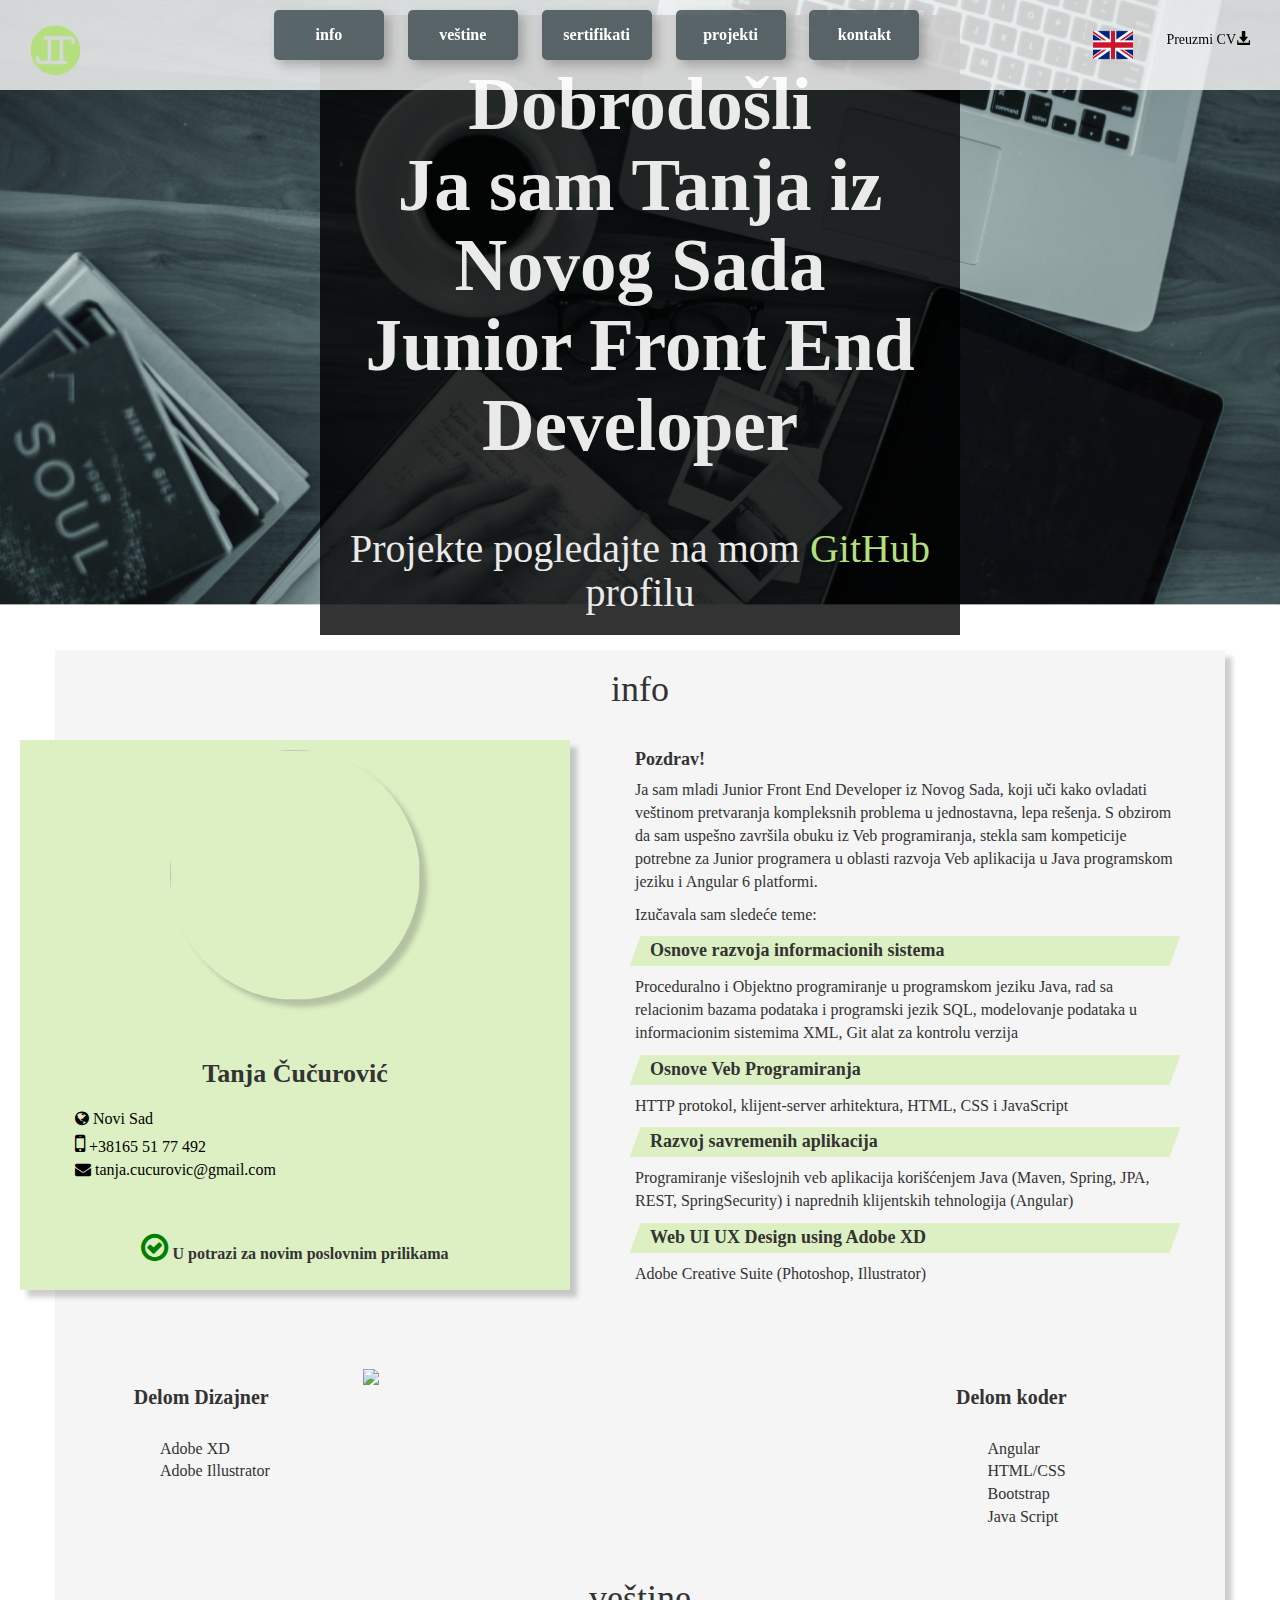
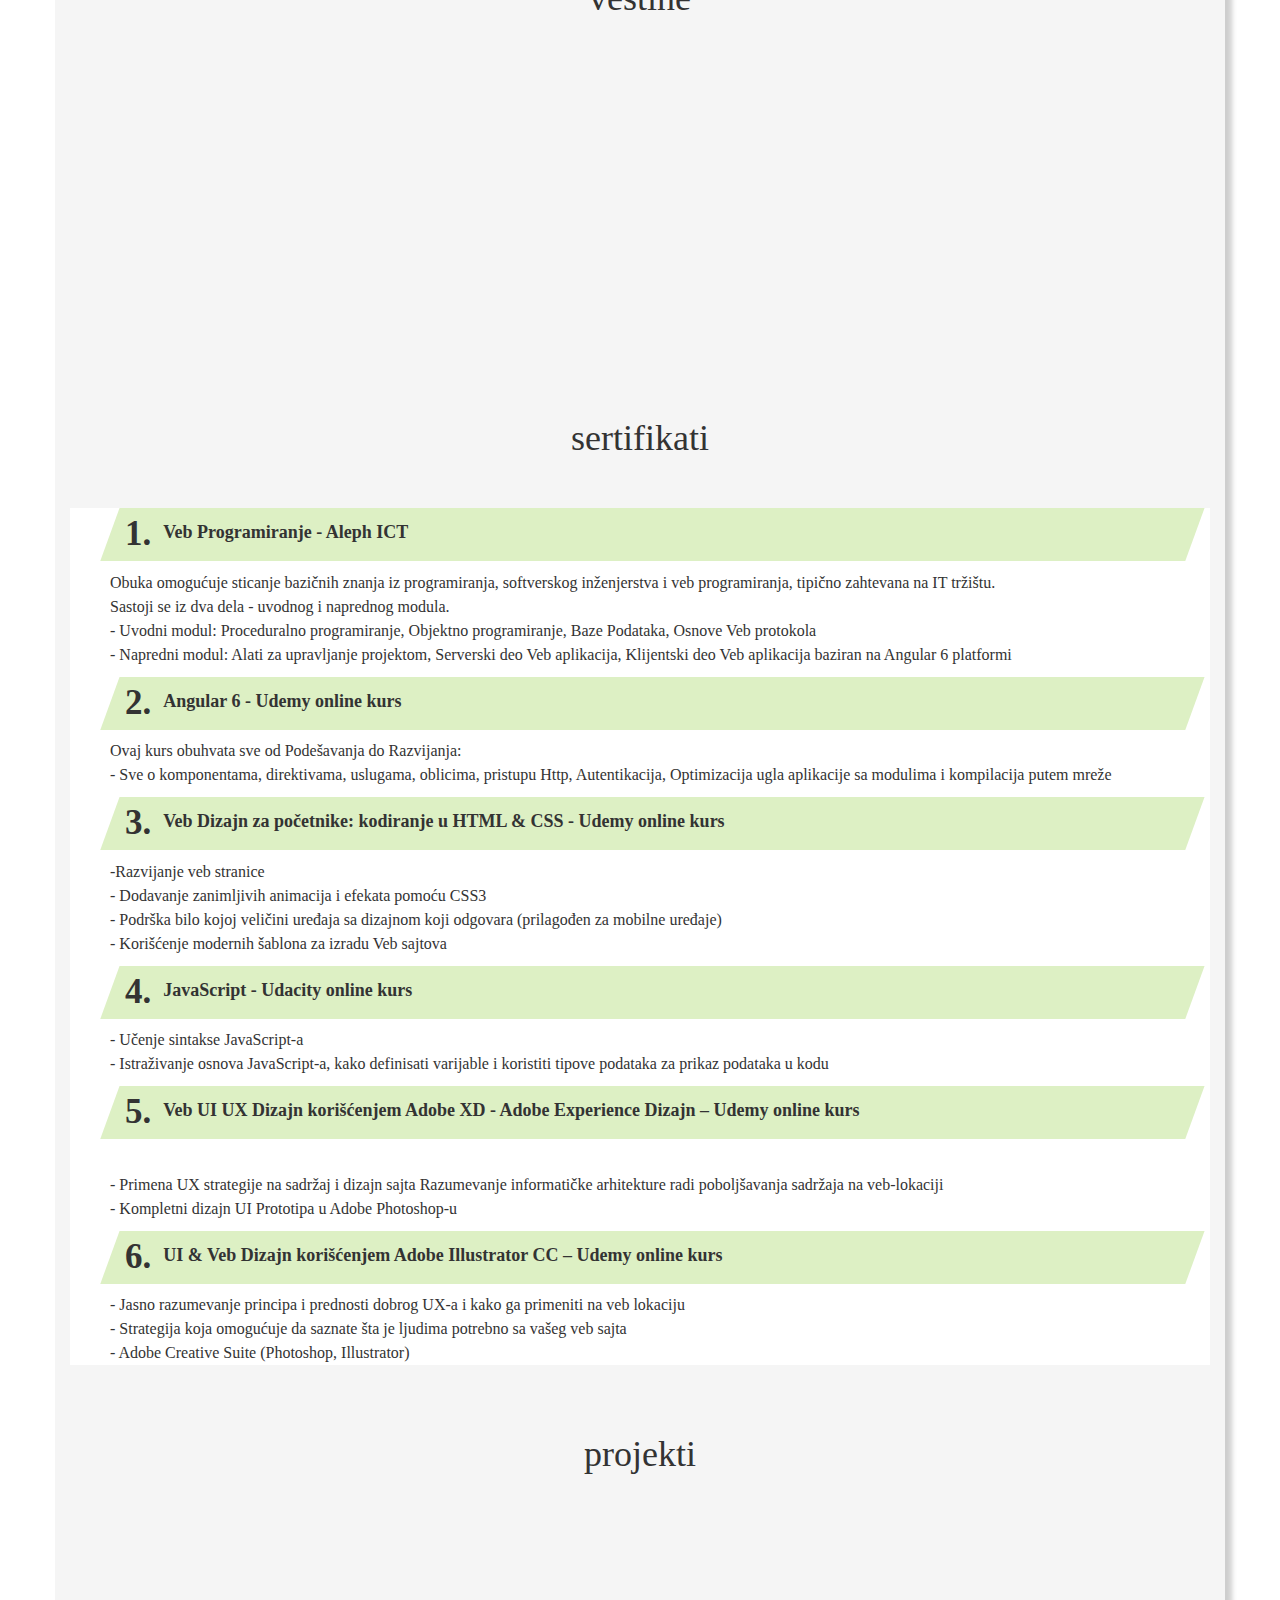
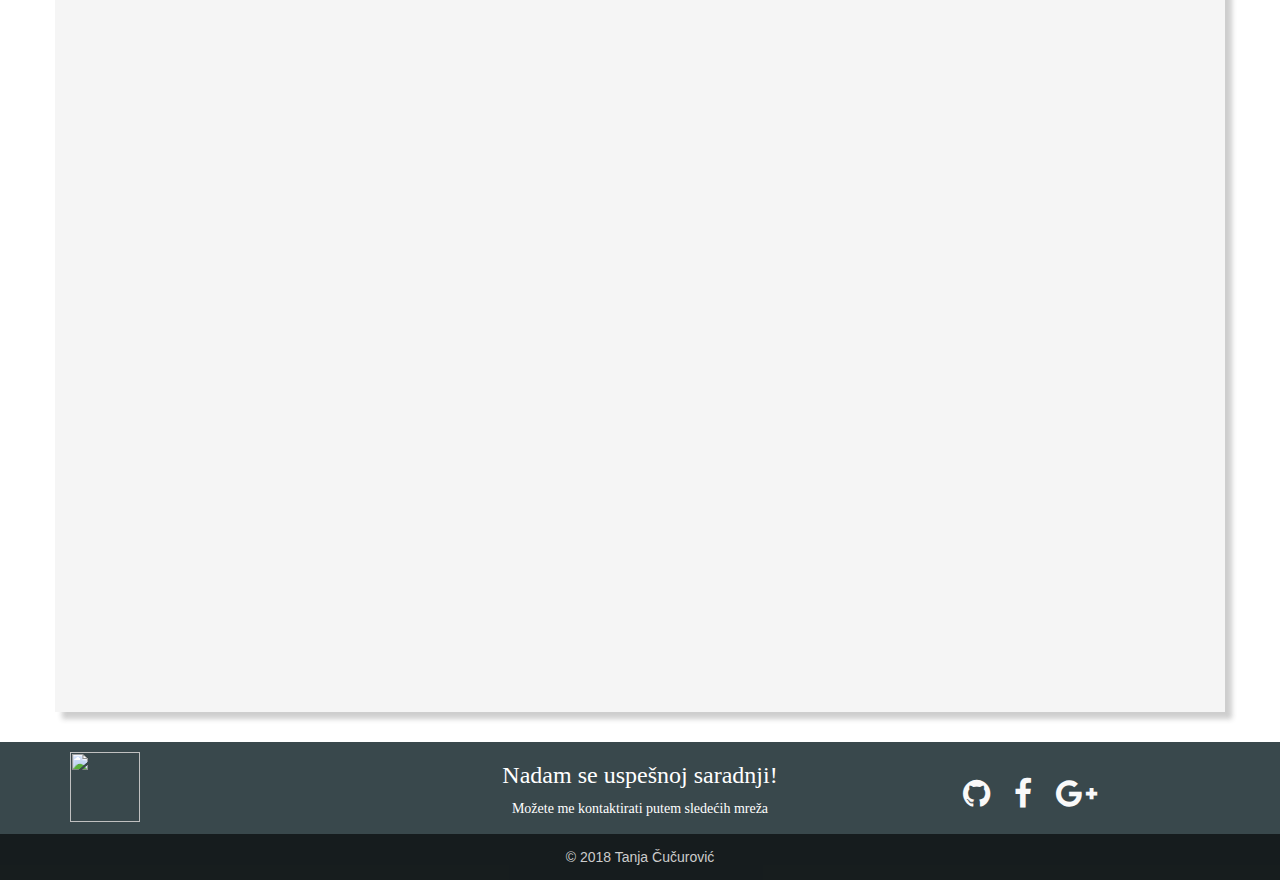
==== indexSr.html @ 9f44e754 "portfolio v2" ====
<!DOCTYPE html>
<html lang="en">
<meta charset="UTF-8">
<meta name="viewport" content="initial-scale=1.0">
<meta http-equiv="X-UA-Compatible" content="ie=edge">
<meta property="og:image" content="https://tanjacucurovic.github.io/images/shareimg.png">
<meta property="og:image:type" content="image/png">
<meta property="og:url" content="https://tanjacucurovic.github.io/" />
<meta property="og:image:width" content="500">
<meta property="og:image:height" content="254">
<meta property="og:title" content="Tanja Čučurović" />
<meta property="og:type" content="website" />
<meta property="og:description" content="I'm Tanja from Novi Sad, Junior Web Developer looking for new job opportunities." />

<link rel="stylesheet" href="http://cdnjs.cloudflare.com/ajax/libs/font-awesome/4.6.3/css/font-awesome.min.css">
<link rel="stylesheet" href="/assets/css/Footer-with-button-logo.css">
<link rel="stylesheet" href="https://maxcdn.bootstrapcdn.com/bootstrap/3.3.7/css/bootstrap.min.css" integrity="sha384-BVYiiSIFeK1dGmJRAkycuHAHRg32OmUcww7on3RYdg4Va+PmSTsz/K68vbdEjh4u"
  crossorigin="anonymous">
<link rel="stylesheet" href="style.css">
<link rel="shortcut icon" type="image/png" href="images/favicon.png" />
<!-- Smooth scroll -->
<script src="https://ajax.googleapis.com/ajax/libs/jquery/3.3.1/jquery.min.js"></script>
<script>
  $(document).ready(function(){
  // Add smooth scrolling to all links
  $("a").on('click', function(event) {

    // Make sure this.hash has a value before overriding default behavior
    if (this.hash !== "") {
      // Prevent default anchor click behavior
      event.preventDefault();

      // Store hash
      var hash = this.hash;

      // Using jQuery's animate() method to add smooth page scroll
      // The optional number (800) specifies the number of milliseconds it takes to scroll to the specified area
      $('html, body').animate({
        scrollTop: $(hash).offset().top
      }, 800, function(){
   
        // Add hash (#) to URL when done scrolling (default click behavior)
        window.location.hash = hash;
      });
    } // End if
  });
});
</script>

<link href="https://canvasjs.com/assets/css/jquery-ui.1.11.2.min.css" rel="stylesheet" />
<script>
  window.onload = function () {

// Construct options first and then pass it as a parameter
var chart = new CanvasJS.Chart("chartContainer",
{ 
  animationEnabled: true,
  backgroundColor: "whitesmoke",
  axisY:{
   gridColor: "whitesmoke",
 },
	title: {
	},
	data: [{
    color: "#c3d8a7",
		type: "stackedColumn", //change it to line, area, bar, pie, etc
		
		showInLegend: false,
		dataPoints: [
			{label:"HTML", y: 70, color: "#d45314" },
      {label:"CSS", y:70, color: "#eb9710"},
			{label:"JavaScript",y: 45, color: "#e8d44d" },
      {label:"Angular", y: 60, color: "#d6002f" },
      {label:"Bootstrap",y:60, color: "#533b78"},
			{label:"Java", y: 40, color: "#507e9c" },
			{label:"MySql", y: 65, color:"#00718b" }
		
			]
		}]
});


chartRender(chart);

setTimeout(function(){
	chartRender(chart);
  }, chart.get("animationDuration"));

window.onresize = function(event) {
	chartRender(chart);
};

function chartRender(chart){
  chart.render();
  chart.ctx.shadowBlur = 3;
  chart.ctx.shadowOffsetX = 3;
  chart.ctx.shadowColor = "rgba(0,0,0,0.3)";

  for (var i = 0; i < chart.plotInfo.plotTypes.length; i++) {
        var plotType = chart.plotInfo.plotTypes[i];
        for (var j = 0; j < plotType.plotUnits.length; j++) {
          var plotUnit = plotType.plotUnits[j];
          //For Stacked-Column Chart
          if (plotUnit.type === "stackedColumn"){
            chart.renderStackedColumn(plotUnit);
          }
          //For Stacked-Bar Chart
          else if (plotUnit.type === "stackedBar"){
            chart.renderStackedBar(plotUnit);
          }
        }
  }
  chart.ctx.shadowBlur = 0;
  chart.ctx.shadowOffsetX = 0;
  chart.ctx.shadowColor = "transparent";
}

}

</script>
<script src="https://code.jquery.com/jquery-1.12.4.min.js"></script>
<link rel="stylesheet" href="https://unpkg.com/aos@next/dist/aos.css" />



<!-- Optional theme -->

<title>Tanja Čučurović - junior web developer</title>
</head>

<body>

  <div id="top" class="bg-body">
    <!-- Header start -->
    <nav class="navbar-fixed-top header">
      <div class="container-fluid">
        <div class="navbar-header">
          <button type="button" class="navbar-toggle collapsed" data-toggle="collapse" data-target="#navbar"
            aria-expanded="false" aria-controls="navbar">
            <span class="sr-only">Toggle navigation</span>
            <span class="icon-bar"></span>
            <span class="icon-bar"></span>
            <span class="icon-bar"></span>
          </button>

        </div>
        <div id="navbar" class="navbar-collapse collapse">

          <ul class="nav navbar-nav">
            <li class="pull-left brand"><a href="#top"><img src="images/logo.png"></a></li>
            <li class="meni-item w3-animate-left"><a href="#about">info</a></li>
            <li class="meni-item w3-animate-left"><a href="#skills">veštine</a></li>
            <li class="meni-item w3-animate-left"><a href="#certificates">sertifikati</a></li>
            <li class="meni-item w3-animate-left"><a href="#projects">projekti</a></li>
            <li class="meni-item w3-animate-left"><a href="#contact">kontakt</a></li>
            <li class="cvDownloadIcon pull-right"><a href="TanjaResume.pdf" download>Preuzmi CV<span class="glyphicon glyphicon-download-alt pull-right"></span></a></li>
            <li class="language pull-right"><a href="index.html" rel="en-EN"><img  src="images/english.png" /></a></li>
          </ul>
        </div>
        <!--/.nav-collapse -->
      </div>
      <!--/.container-fluid -->
    </nav>


    <div class="text">
      <h1>Dobrodošli <br />
        Ja sam Tanja iz Novog Sada<br /> Junior Front End Developer <br /></h1><br>
      <h3>Projekte pogledajte na mom <a href="https://github.com/TanjaCucurovic" target="_blank">GitHub</a> profilu</h3>

    </div>

  </div>
  <!-- Header End -->

  <div class="container page">

    <div class="row">
      <div class="col-md-12">
        <div id="about" class="anchor"></div>
        <div class="about">
          <h1>info</h1><br />

          <div class="col-md-6 cardImg">
            
            <img class="img-circle img-responsive center-block" src="images/portret.jpg" /><br /><br />
            <div class="infoName">
              <h2>Tanja Čučurović</h2>
            </div>
            <ul class="info-data">
              <li class="data"><i class="fa fa-globe"></i> Novi Sad</li>
              <li class="data"><i class="fa fa-mobile-phone" style="font-size:24px;"></i> +38165 51 77 492</li>
              <li class="data"><i class="fa fa-envelope"></i><a href="mailto:tanja.cucurovic@gmail.com" class="emailInfo">
                  tanja.cucurovic@gmail.com</a></li>
            </ul>
            <div class="asset assetSr"><i class="fa fa-check-circle-o fa-2x" aria-hidden="true"></i> U potrazi za novim poslovnim prilikama</div>
          </div>
          <div class="col-md-6 cardText">
            <div class="helloText"><h4>Pozdrav!</h4></div>
            <p>Ja sam mladi Junior Front End Developer iz Novog Sada, koji uči kako ovladati veštinom pretvaranja
                kompleksnih
                problema u jednostavna, lepa  rešenja.
              S obzirom da sam uspešno završila obuku iz Veb programiranja, 
              stekla sam kompeticije potrebne za Junior programera u oblasti razvoja Veb aplikacija u Java programskom jeziku i Angular 6 platformi.</p>
            <p>Izučavala sam sledeće teme:</p>
            <div class="introHeading">
              <h4>Osnove razvoja informacionih sistema</h4>
            </div>
            <p>Proceduralno i Objektno programiranje u programskom jeziku Java,
                rad sa relacionim bazama podataka i programski jezik SQL,
                modelovanje podataka u informacionim sistemima
                XML, Git alat za kontrolu verzija</p>
            <div class="introHeading">
              <h4>Osnove Veb Programiranja</h4>
            </div>
            <p>HTTP protokol, klijent-server arhitektura, HTML, CSS i JavaScript</p>
            <div class="introHeading">
              <h4>Razvoj savremenih aplikacija</h4>
            </div>
            <p>Programiranje višeslojnih veb aplikacija korišćenjem Java 
                (Maven, Spring, JPA, REST, SpringSecurity) i naprednih klijentskih tehnologija (Angular)</p>
            <div class="introHeading">
              <h4>Web UI UX Design using Adobe XD</h4>
            </div>
            <p>Adobe Creative Suite (Photoshop, Illustrator)<br />
            </p>
          </div>
        </div>
      </div>
    </div>

    <div class="pieChart ">
      <div class="row ">
        <div class="col-md-3 designer">
          <h2>Delom Dizajner</h2><br />
          <ul class="chartDesigner">
            <li>Adobe XD</li>
            <li>Adobe Illustrator</li>
          </ul>
        </div>
        <div class="col-md-6 meta-chart">
          <img src="images/asset2.png">
        </div>
        <div class="col-md-3 coder">
          <h2>Delom koder</h2><br />
          <ul class="chartCoder">
            <li>Angular</li>
            <li>HTML/CSS</li>
            <li>Bootstrap</li>
            <li>Java Script</li>
          </ul>
        </div>
      </div>
    </div>
    <div class="skillChart">
      <div class="row">
        <div class="col-md-12">
          <div id="skills" class="anchor"></div>
          <div class="chart" align="center">
            <h1>veštine</h1>
            <div id="resizable" style="height: 370px; ">
              <div id="chartContainer" style="height: 360px; width: 100%; "></div>
            </div>
          </div>
        </div>
      </div>
    </div>
    <div class="row">
      <div class="col-md-12">
        <div id="certificates" class="anchor"></div>
        <div class="certificates">
          <h1>sertifikati</h1>
        </div>

        <div class="certificatesData">
          <ol>
            <li>
              <div class="certificatesHeading">
                <p>
                  <span class="big-bold">1.</span><span class="big-bold-text">Veb Programiranje - Aleph ICT</span>
                </p>
                </div>
              <p>Obuka omogućuje sticanje bazičnih znanja iz programiranja, softverskog inženjerstva i veb programiranja, tipično zahtevana na IT tržištu.<br />
                Sastoji se iz dva dela - uvodnog i naprednog modula.<br />
                - Uvodni modul: Proceduralno programiranje, Objektno programiranje, Baze Podataka, Osnove Veb protokola<br />
                - Napredni modul: Alati za upravljanje projektom, Serverski deo Veb aplikacija, Klijentski deo Veb aplikacija baziran na Angular 6 platformi</p>
            </li>
            <li>
              <div class="certificatesHeading">
                <p>
                  <span class="big-bold">2.</span><span class="big-bold-text">Angular 6 - Udemy online kurs</span>
                </p>
                </div>
              <p>Ovaj kurs obuhvata sve od Podešavanja do Razvijanja:<br>
                - Sve o komponentama, direktivama, uslugama, oblicima, pristupu Http,
                Autentikacija, Optimizacija ugla aplikacije sa modulima i kompilacija putem mreže</p>
            </li>
            <li>
              <div class="certificatesHeading">
                <p>
                  <span class="big-bold">3.</span><span class="big-bold-text">Veb Dizajn za početnike: kodiranje u HTML & CSS - Udemy online kurs</span>
                </p>
                  </div>
              <p>-Razvijanje veb stranice<br />
                - Dodavanje zanimljivih animacija i efekata pomoću CSS3<br />
                - Podrška bilo kojoj veličini uređaja sa dizajnom koji odgovara (prilagođen za mobilne uređaje)<br />
                - Korišćenje modernih šablona za izradu Veb sajtova</p>
            </li>
            <li>
              <div class="certificatesHeading">
                <p>
                  <span class="big-bold">4.</span><span class="big-bold-text">JavaScript -
                    Udacity online kurs</span>
                </p>
              </div>
              <p> 
                - Učenje sintakse JavaScript-a<br />
                - Istraživanje osnova JavaScript-a, kako definisati varijable i koristiti tipove podataka za prikaz podataka u kodu</p>
            </li>
            <li>
              <div class="certificatesHeading">
                <p>
                  <span class="big-bold">5.</span><span class="big-bold-text">Veb UI UX
                  Dizajn korišćenjem Adobe XD - Adobe Experience Dizajn – Udemy
                  online kurs</span>
                 </p>
                </div>
              <p>
                <br/>
                - Primena UX strategije na sadržaj i dizajn sajta
                Razumevanje informatičke arhitekture radi poboljšavanja sadržaja na veb-lokaciji<br/>
                - Kompletni dizajn UI Prototipa u Adobe Photoshop-u  
              </p>
            </li>
            <li>
              <div class="certificatesHeading">
                <p>
                 <span class="big-bold">6.</span><span class="big-bold-text">UI & Veb
                  Dizajn korišćenjem Adobe Illustrator CC – Udemy online kurs</span>
                </p> 
                </div>
                <p>
                  - Jasno razumevanje principa i prednosti dobrog UX-a i kako ga primeniti na veb lokaciju<br/>
                  - Strategija koja omogućuje da saznate šta je ljudima potrebno sa vašeg veb sajta<br/>
                  - Adobe Creative Suite (Photoshop, Illustrator)
                </p>
            </li>
          </ol>
        </div>

      </div>
    </div>
    <div class="projects">
      <div class="row">
        <div class="col-md-12">
          <div id="projects" class="anchor"></div>
          <div>
            <h1>projekti</h1>
          </div>
          <div class="col-md-4" data-aos="zoom-in">
            <div class="projectCard">
              <a href="projects/PORTFOLIO.pdf" target="_blank">
                <img class="projectImage img-thumbnail" src="projects/project1.png">
                <h3>Portfolio</h3>
              </a>
              <div class="tags">
                <span class="tag adobeIllustratorTag">adobe illustrator</span>
            </div>
            </div>
          </div>
          <div class="col-md-4" data-aos="zoom-in">
            <div class="projectCard">
              <a href="https://xd.adobe.com/view/b13e4665-7720-45ce-77f0-16c0aeaeeb2b-c70f/?fullscreen" target="_blank">
                <img class="projectImage img-thumbnail" src="projects/project2.png">
                <h3>Instructor HQ</h3>
              </a>
              <div class="tags">
                  <span class="tag adobeXDTag">adobe XD</span>
                  <span class="tag adobePhotoshopTag">adobe photoshop</span>
              </div>
            </div>
          </div>
          <div class="col-md-4 " data-aos="zoom-in">
            <div class="projectCard">
              <a href="projects/CactusPlaza.pdf" target="_blank">
                <img class="projectImage img-thumbnail" src="projects/project3.png">
                <h3>Cactus Plaza Online Store</h3>
              </a>
              <div class="tags">
                  <span class="tag adobeIllustratorTag">adobe illustrator</span>
              </div>
            </div>
          </div>
        </div>
      </div>

      <div class="row">
        <div class="col-md-12">
          <div class="col-md-4" data-aos="zoom-in">
            <div class="projectCard">
              <img class="projectImage img-thumbnail" src="projects/project4.jpg">
              <h3>Recipe Book</h3>
              <div class="tags">
                  <span class="tag angularTag">angular</span>
                  <span class="tag bootstrapTag">bootstrap 3</span>
                  <span class="tag cssTag">css</span>
                  <span class="tag htmlTag">html</span>
                  <span class="tag typescriptTag">typescript</span>
                  <span class="tag fireBaseTag">firebase</span>
              </div>
            </div>
          </div>
          <div class="col-md-4" data-aos="zoom-in">
            <div class="projectCard">
              <img class="projectImage img-thumbnail" src="projects/project5.jpg">
              <h3>CrowdFunding</h3>
              <div class="tags">
                  <span class="tag angularTag">angular</span>
                  <span class="tag bootstrapTag">bootstrap 3</span>
                  <span class="tag cssTag">css</span>
                  <span class="tag htmlTag">html</span>
                  <span class="tag javaTag">java</span>
                  <span class="tag mysqlTag">mysql</span>
                  <span class="tag javascriptTag">javascript</span> 
            </div>
          </div>
        </div>
      </div>

    </div>
  </div>
  </div>

  <footer id="myFooter" class="myFooter">
    <div class="container">
      <div class="row">
        <div id="contact" class="anchor"></div>
        <div class="col-sm-4">
          <div class="logo"><img src="images/Logo.png"></div>
        </div>
        <div class="col-sm-4">
          <div class="footerText">
            <h3>Nadam se uspešnoj saradnji!</h3>
            <p>Možete me kontaktirati putem sledećih mreža</p>
          </div>
        </div>
        <div class="col-sm-4">
          <div class="social-networks">
            <a href="https://github.com/TanjaCucurovic" target="_blank" class="github"><i class="fa fa-github"></i></a>
            <a href="https://www.facebook.com/tanja.cucurovic" target="_blank" class="facebook"><i class="fa fa-facebook"></i></a>
            <a href="mailto:tanja.cucurovic@gmail.com"  class="gmail"><i class="fa fa-google-plus"></i></a>
          </div>

        </div>
      </div>
    </div>
    <div class="footer-copyright">
      <p>© 2018 Tanja Čučurović </p>
    </div>
  </footer>
  <script src="https://ajax.googleapis.com/ajax/libs/jquery/1.12.4/jquery.min.js"></script>
  <script src="http://maxcdn.bootstrapcdn.com/bootstrap/3.3.7/js/bootstrap.min.js"></script>


  <script src="https://unpkg.com/aos@next/dist/aos.js"></script>
  <script>
    AOS.init();
  </script>
  <script src="https://code.jquery.com/jquery-2.1.3.min.js"></script>
  
  <script src="https://canvasjs.com/assets/script/jquery-1.11.1.min.js"></script>
  <script src="https://canvasjs.com/assets/script/jquery-ui.1.11.2.min.js"></script>
  <script src="https://canvasjs.com/assets/script/jquery.canvasjs.min.js"></script>
<script>
$(document).on('click','.navbar-collapse.in',function(e) {
    if( $(e.target).is('a') ) {
        $(this).collapse('hide');
    }
});
</script>
</body>

</html>
---- style.css ----
#myFooter {
    background-color: rgb(57, 72, 76);
    color: white;
    width: 100%;

}

#myFooter .logo img {
    height: 70px;
    width: 70px;
    margin-top: 10px;
}

#myFooter .footer-copyright {
    background-color: rgb(0, 0, 0, 0.6);
    padding-top: 3px;
    padding-bottom: 3px;
    text-align: center;
}


#myFooter .footerText h3 {
    font-family: Ubuntu;
    text-align: center;
}

#myFooter .footerText p {
    font-size: 14px;
    font-family: Ubuntu;
    text-align: center;
}


#myFooter .footer-copyright p {
    margin: 10px;
    color: #ccc;
}


#myFooter .social-networks {
    text-align: center;
    padding-top: 30px;
    padding-bottom: 16px;
}

#myFooter .social-networks a {
    font-size: 32px;
    color: #f9f9f9;
    padding: 10px;
    transition: 0.2s;
}

#myFooter .social-networks a:hover {
    text-decoration: none;
}

#myFooter .facebook:hover {
    color: #0077e2;
}

#myFooter .gmail:hover {
    color: #ef1a1a;
}

#myFooter .github:hover {
    color: black;
}



@media screen and (max-width: 767px) {
    #myFooter {
        text-align: center;
    }
}


/* anchor */

.anchor {
    display: block;
    height: 115px;
    /*same height as header*/
    margin-top: -115px;
    /*same height as header*/

}

.header {
    background-color: rgba(255, 255, 255, 0.8);
    border-color: rgba(255, 255, 255, 0.8);

}

.navbar-nav {
    width: 100%;
    text-align: center;
    padding-top: 10px;
}

.navbar-nav li {
    float: none;
    display: inline-block;
}

.meni-item {

    font-family: Ubuntu;
    font-size: 16px;
    font-weight: bold;
    width: 110px;
    margin-left: 20px;
    text-align: center;
    -webkit-transition-duration: 0.8s;
    transition-duration: 0.8s;
    cursor: pointer;
    border-radius: 5px;
    background-color: rgba(57, 72, 76, 0.8);
    -webkit-box-shadow: 5px 5px 11px 0px rgba(50, 50, 50, 0.3);
    -moz-box-shadow: 5px 5px 11px 0px rgba(50, 50, 50, 0.3);
    box-shadow: 5px 5px 11px 0px rgba(50, 50, 50, 0.3);
}

.brand>a>img {

    width: 50px;
    height: 50px;

}

.cvDownloadIcon a {
    margin-top: 5px;
    color: #000;
    font-family: Ubuntu;

}

.meni-item a {
    color: white;
    border-radius: 5px;
}

.meni-item a:hover {
    background-color: rgb(57, 72, 76) !important;
    color: white;

}

.meni-item:hover {
    background-color: rgb(57, 72, 76) !important;
}

.cvDownload a {
    color: #000;
}

.cvDownloadIcon {
    margin-left: 3px;
}

.language img {
    width: 40px;
    height: 40px;
    ;
    cursor: pointer;

}

.language:hover a {
    background-color: rgba(255, 255, 255, 0.1) !important;
}

.cvDownloadIcon:hover a {
    background-color: rgba(255, 255, 255, 0.1) !important;
}

.brand:hover a {
    background-color: rgba(255, 255, 255, 0.1) !important;
}

.language a,
li {
    list-style: none;
}

.bg-body {
    background-image: url(images/background.png);
    height: 650px;
    object-fit: cover;
    background-repeat: no-repeat;
    background-size: cover;
    display: flex;
    align-items: center;
    justify-content: center;
    flex-direction: column;
}

.text {
    background-color: rgb(0, 0, 0, 0.8);
    display: block;
    width: 50%;
}

.text h1 {
    margin-top: 50px;
    text-align: center;
    font-family: Ubuntu;
    font-weight: bold;
    font-size: 73px;
    color: #EAEAEA;
}

.text h3 {
    text-align: center;
    font-family: Ubuntu;
    font-size: 40px;
    color: #EAEAEA;
    padding: 10px;
}

.text a {
    color: #B5DE7F;
}

.helloText {

    font-family: Ubuntu;

}

.cardText h4 {
    font-family: Ubuntu;
    font-weight: bold;
}

.cardText p {
    font-family: Ubuntu;
    font-size: 16px;
}

.introHeading {
    background: #ddf0c4;
    padding: 0px;
    transform: skew(-20deg);

}

.introHeading h4 {
    padding-left: 15px;
    padding-bottom: 5px;
    padding-top: 5px;
    transform: skew(20deg);
}

.page {
    height: 100%;
    margin-bottom: 30px;
    background-color: whitesmoke;
    -webkit-box-shadow: 7px 7px 5px 0px rgba(50, 50, 50, 0.24);
    -moz-box-shadow: 7px 7px 5px 0px rgba(50, 50, 50, 0.24);
    box-shadow: 7px 7px 5px 0px rgba(50, 50, 50, 0.24);
}

/* Profile image */

.img-circle {

    margin-top: 10px;
    width: 250px;
    height: 250px;
    object-fit: cover;
    -webkit-box-shadow: 7px 7px 5px 0px rgba(50, 50, 50, 0.24);
    -moz-box-shadow: 7px 7px 5px 0px rgba(50, 50, 50, 0.24);
    box-shadow: 7px 7px 5px 0px rgba(50, 50, 50, 0.24);
    -moz-border-radius: 190px;
    -webkit-border-radius: 190px;
    border-radius: 190px;
}

.data {

    font-family: Ubuntu;
    color: #000;
    font-size: 16px;
}

.emailInfo {
    color: white !important;
}

.cardImg {
    width: 550px;
    height: 550px;
    background-color: #DDF0C4;
    position: relative;
    right: 50px;
    -webkit-box-shadow: 7px 7px 5px 0px rgba(50, 50, 50, 0.24);
    -moz-box-shadow: 7px 7px 5px 0px rgba(50, 50, 50, 0.24);
    box-shadow: 7px 7px 5px 0px rgba(50, 50, 50, 0.24);

}

.infoName h2 {
    padding-bottom: 10px;
    text-align: center;
    font-family: Ubuntu;
    font-weight: bold;
    font-size: 26px;
}

.emailInfo {
    color: #000 !important;
}

.asset {
    margin-top: 20px;
    font-family: Ubuntu;
    font-size: 16px;
    font-weight: bold;
    text-align: center;
    padding-top: 30px;

}

.asset i {
    color: green;

}

.about h1 {
    font-family: Ubuntu;
    text-align: center;
}

.coder h2 {
    text-align: center;
}

.coder {
    padding-right: 150px;
}

.chartCoder h2 {
    font-family: Ubuntu;

}

.pieChart {
    margin-top: 70px;
}

.pieChart h2 {
    font-family: Ubuntu;
    font-size: 20px;
    font-weight: bold;
}


.chartDesigner {
    font-family: Ubuntu;
    margin-left: 50px;
    font-size: 16px;
}

.designer h2 {
    text-align: center;

}

.chartCoder {
    font-family: Ubuntu;
    font-size: 16px;
}

.chart h1 {
    font-family: Ubuntu;
    text-align: center;
}

.skillChart {
    margin-top: 20px;
}

/*certificates*/

.certificates h1 {
    font-family: Ubuntu;
    text-align: center;
}



/* Projects */



.projectCard img {
    max-width: 300px !important;
    max-height: 250px;
    background-size: cover;
    background-repeat: no-repeat;
    object-fit: cover;
    box-sizing: border-box;

}

.projectCard {
    width: 320px;

    background-color: white;
    display: flex;
    flex-direction: column;
    align-items: center;
    padding: 10px;
    border-radius: 15px;
    -webkit-box-shadow: 7px 7px 5px 0px rgba(50, 50, 50, 0.24);
    -moz-box-shadow: 7px 7px 5px 0px rgba(50, 50, 50, 0.24);
    box-shadow: 7px 7px 5px 0px rgba(50, 50, 50, 0.24);
    margin-top: 15px;
    margin-bottom: 30px;
}

.projectCard h3 {
    text-align: center;
    font-family: Ubuntu;
    font-weight: bolder;
    font-size: 20px;
    color: #000;
}

.column p {
    text-align: center;
}

.projects h1 {
    font-family: Ubuntu;
    text-align: center;

}

.projects {
    margin-top: 40px;
}

.projects p {
    font-family: Ubuntu;
    font-size: 14px;
}

.tags {
    display: flex;
    flex-direction: row;
    flex-wrap: wrap;
    margin-left: 13px;
}

.tag {
    border-radius: 5px;
    word-wrap: none;
    margin: 3px;
    padding: 4px 6px;
    font-family: Ubuntu;
    color: white;
    text-align: center;
    font-size: 12px;
}

.javascriptTag {
    background-color: #e8d44d;
}

.javaTag {
    background-color: #507e9c;
}

.angularTag {
    background-color: #d6002f;
}

.bootstrapTag {
    background-color: #533b78;
}

.typescriptTag {
    background-color: #0175c9;
}

.mysqlTag {
    background-color: #00718b;
}

.fireBaseTag {
    background-color: #4a4a4a;
}

.htmlTag {
    background-color: #d45314;
}

.cssTag {
    background-color: #eb9710;
}

.adobeIllustratorTag {
    background-color: #251200;
}

.adobeXDTag {
    background-color: #2d001d;
}

.adobePhotoshopTag {
    background-color: #4dc6f6;
}

.certificatesHeading {
    background: #ddf0c4;
    padding: 0px;
    transform: skew(-20deg);
    margin-right: 15px;
}

.certificatesHeading p {
    transform: skew(20deg);
}

.certificatesData {
    margin-top: 50px;
    background-color: white;
}

.certificatesData ol {
    color: #707070;
    list-style-type: none;

}


.certificatesData li p {
    font: 14px/1.5 Ubuntu;
    font-size: 16px;
    color: rgb(51, 51, 51);

}

.big-bold {
    position: relative;
    font: bold 35px/1.5 Ubuntu;
    transform: skew(20deg);
    padding-left: 15px;
    padding-bottom: 5px;
    padding-top: 5px;
}

.big-bold-text {
    transform: skew(20deg);
    position: relative;
    bottom: 7px;
    font-family: Ubuntu;
    font-size: 18px;
    color: rgb(51, 51, 51);
    font-weight: bold;
    padding-left: 12px;
    padding-bottom: 5px;
    padding-top: 5px;

}


@media screen and (max-width: 768px) {


    .bg-body {
        width: 100%;
        height: 100%;
        background-image: url(images/background.png);
        -webkit-background-size: cover;
        -moz-background-size: cover;
        -o-background-size: cover;
        background-size: cover;

    }

    .language {
        float: left !important;
    }

    .navbar-brand {
        transform: translate(-50%, -50%);
        left: 50%;
        position: absolute;
    }

    .infoName h2 {
        text-align: center;
    }

    .page {
        height: 100%;
        background-color: whitesmoke;
        -webkit-box-shadow: none;
        -moz-box-shadow: none;
        box-shadow: none;
    }

    .cardImg {
        width: 350px;
        height: 100%;
        margin: 5px;
        background-color: #DDF0C4;
        -webkit-box-shadow: 7px 7px 5px 0px rgba(50, 50, 50, 0.24);
        -moz-box-shadow: 7px 7px 5px 0px rgba(50, 50, 50, 0.24);
        box-shadow: 7px 7px 5px 0px rgba(50, 50, 50, 0.24);
    }

    .cardImg img {
        padding: 20px;
        height: 220px;
        width: 220px;
        -webkit-box-shadow: none;
        -moz-box-shadow: none;
        box-shadow: none;
    }

    .data {

        font-family: Ubuntu;
        color: #000;
        font-size: 14px;
    }


    .asset {
        margin-bottom: 10px;

    }

    .assetSr i {
        padding-left: 5px;
    }

    .assetSr {
        padding-left: 3px;
        font-size: 14px;
    }

    .meta-chart img {
        width: 100%;
        margin-bottom: 50px;
    }

    .designer {
        display: none;
    }

    .coder {
        display: none;
    }

    .icon-bar {
        background-color: RGBA(6, 0, 0, 0.35);
    }

    .meni-item {
        font-family: Ubuntu;
        font-size: 16px;
        margin: 5px;
        width: 300px;
        height: 50px;
        background-color: rgba(57, 72, 76, 0.8);


    }

    .cardText {
        margin-top: 30px;
    }

    .introHeading h4 {
        font-size: 14px;
    }

    .cardText p {
        font-size: 14px;
    }

    .text h1 {
        font-size: 25px;
    }

    .text h3 {
        font-size: 21px;
    }

    .text {
        background-color: rgb(0, 0, 0, 0.8);
        padding: 5px;
        width: 100%;
        display: grid;
    }


    .big-bold {
        font-size: 16px;
    }

    .big-bold-text {
        transform: skew(20deg);
        position: static !important;
        font-family: Ubuntu;
        font-size: 14px;
        color: rgb(51, 51, 51);
        font-weight: bold;
    }

    .certificatesHeading {
        background: #ddf0c4;

        transform: skew(-20deg);
    }

    .certificatesData li>p {
        font-size: 14px;
    }

    .certificatesData {
        margin-top: 5px;
    }

    .w3-animate-fading {
        animation: fading 10s infinite
    }

    @keyframes fading {
        0% {
            opacity: 0
        }

        50% {
            opacity: 1
        }

        100% {
            opacity: 0
        }
    }

    .w3-animate-opacity {
        animation: opac 0.8s
    }

    @keyframes opac {
        from {
            opacity: 0
        }

        to {
            opacity: 1
        }
    }

    .w3-animate-top {
        position: relative;
        animation: animatetop 0.4s
    }

    @keyframes animatetop {
        from {
            top: -300px;
            opacity: 0
        }

        to {
            top: 0;
            opacity: 1
        }
    }

    .w3-animate-left {
        position: relative;
        animation: animateleft 0.4s
    }

    @keyframes animateleft {
        from {
            left: -300px;
            opacity: 0
        }

        to {
            left: 0;
            opacity: 1
        }
    }

    .w3-animate-right {
        position: relative;
        animation: animateright 0.4s
    }

    @keyframes animateright {
        from {
            right: -300px;
            opacity: 0
        }

        to {
            right: 0;
            opacity: 1
        }
    }

    .w3-animate-bottom {
        position: relative;
        animation: animatebottom 0.4s
    }

    @keyframes animatebottom {
        from {
            bottom: -300px;
            opacity: 0
        }

        to {
            bottom: 0;
            opacity: 1
        }
    }

    .w3-animate-zoom {
        animation: animatezoom 0.6s
    }

    @keyframes animatezoom {
        from {
            transform: scale(0)
        }

        to {
            transform: scale(1)
        }
    }

    .w3-animate-input {
        transition: width 0.4s ease-in-out
    }

    .w3-animate-input:focus {
        width: 100% !important
    }
}

/* @media (min-width: 769px) and (max-width: 991px) {
    .navbar-header {
        float: none;
    }
    .navbar-left,.navbar-right {
        float: none !important;
    }
    .navbar-toggle {
        display: block;
    }
    .navbar-collapse {
        border-top: 1px solid transparent;
        box-shadow: inset 0 1px 0 rgba(255,255,255,0.1);
    }
    .navbar-fixed-top {
        top: 0;
        border-width: 0 0 1px;
    }
    .navbar-collapse.collapse {
        display: none!important;
    }
    .navbar-nav {
        float: none!important;
        margin-top: 7.5px;
    }
    .navbar-nav>li {
        float: none;
    }
    
    .collapse.in{
        display:block !important;
    }

    .meni-item{
        font-family: Ubuntu;
        font-size: 15px;
        font-weight: bold;
        width: 90px;
        text-align: center;
        -webkit-transition-duration: 0.8s;
        transition-duration: 0.8s;
        cursor: pointer;
        border-radius: 5px;
        background-color: rgba(57,72,76, 0.8);
        -webkit-box-shadow: 5px 5px 11px 0px rgba(50, 50, 50, 0.3);
        -moz-box-shadow: 5px 5px 11px 0px rgba(50, 50, 50, 0.3);
        box-shadow: 5px 5px 11px 0px rgba(50, 50, 50, 0.3);
    }
  
    .bg-body {
        background-image: url(images/background.png);
        height: 100%;
        object-fit: cover;
        background-repeat: no-repeat;
        background-size: cover;
        display: flex;
        align-items: center;
        justify-content: center;
        flex-direction: column;
    }
    
    .text {
        background-color: rgb(0, 0, 0, 0.8);
        display: block;
        width: 50%;
    }
    
    .text h1 {
        margin-top: 50px;
        text-align: center;
        font-family: Ubuntu;
        font-weight: bold;
        font-size: 45px !important;
        color: #EAEAEA;
    }
    
    .text h3 {
        text-align: center;
        font-family: Ubuntu;
        font-size: 35px;
        color: #EAEAEA;
        
    }

  } */
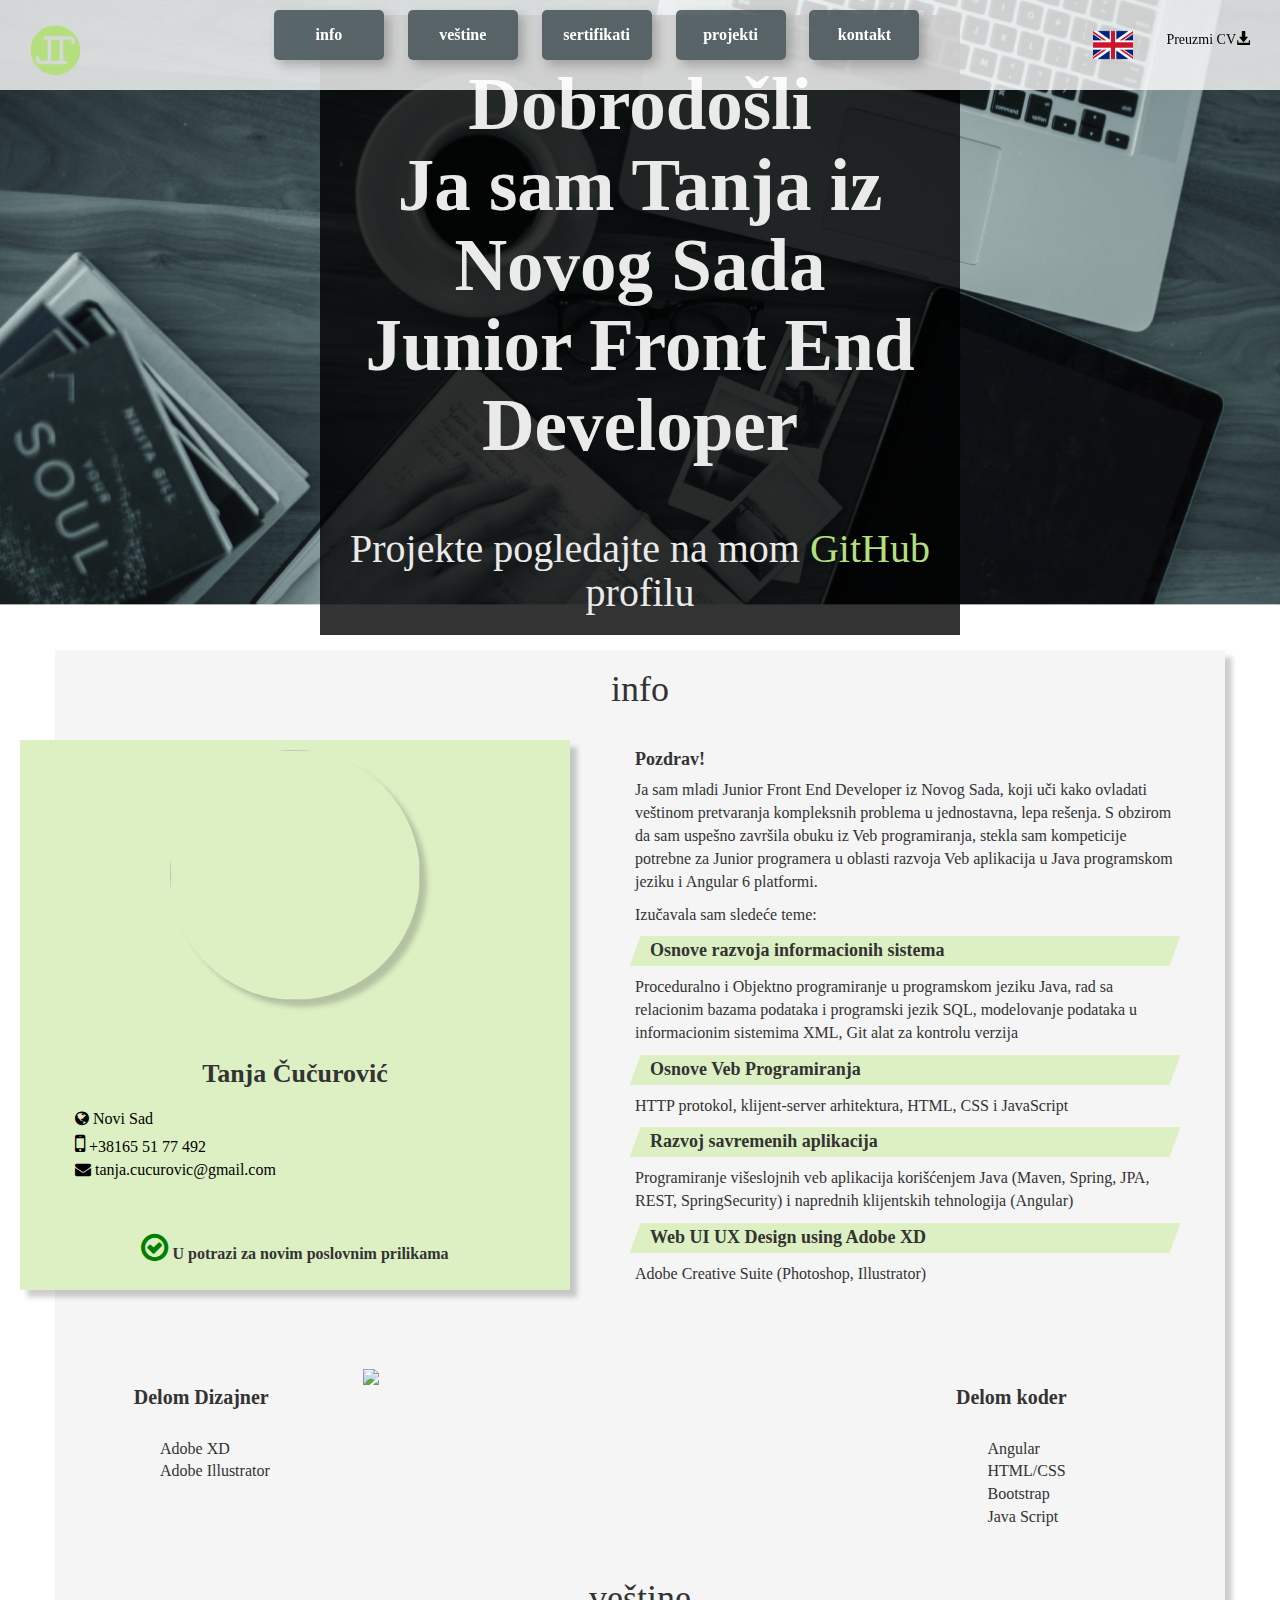
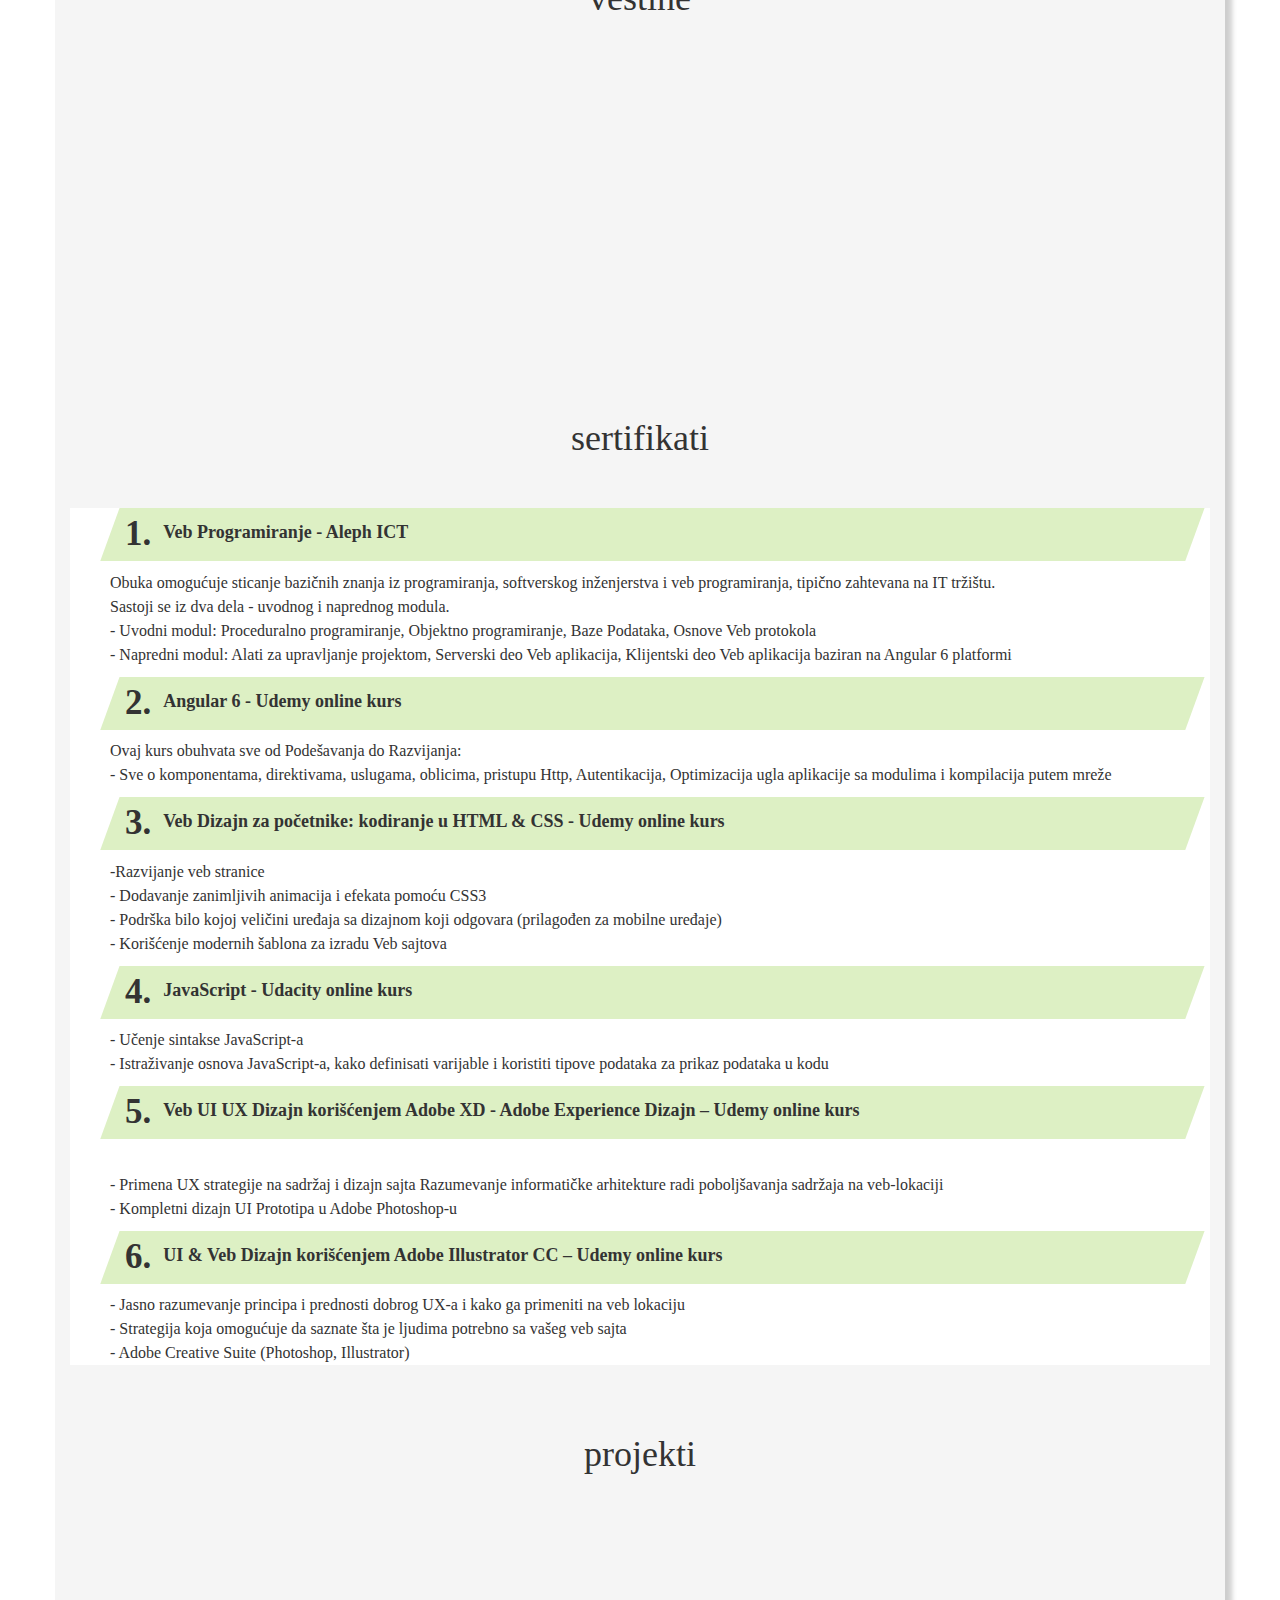
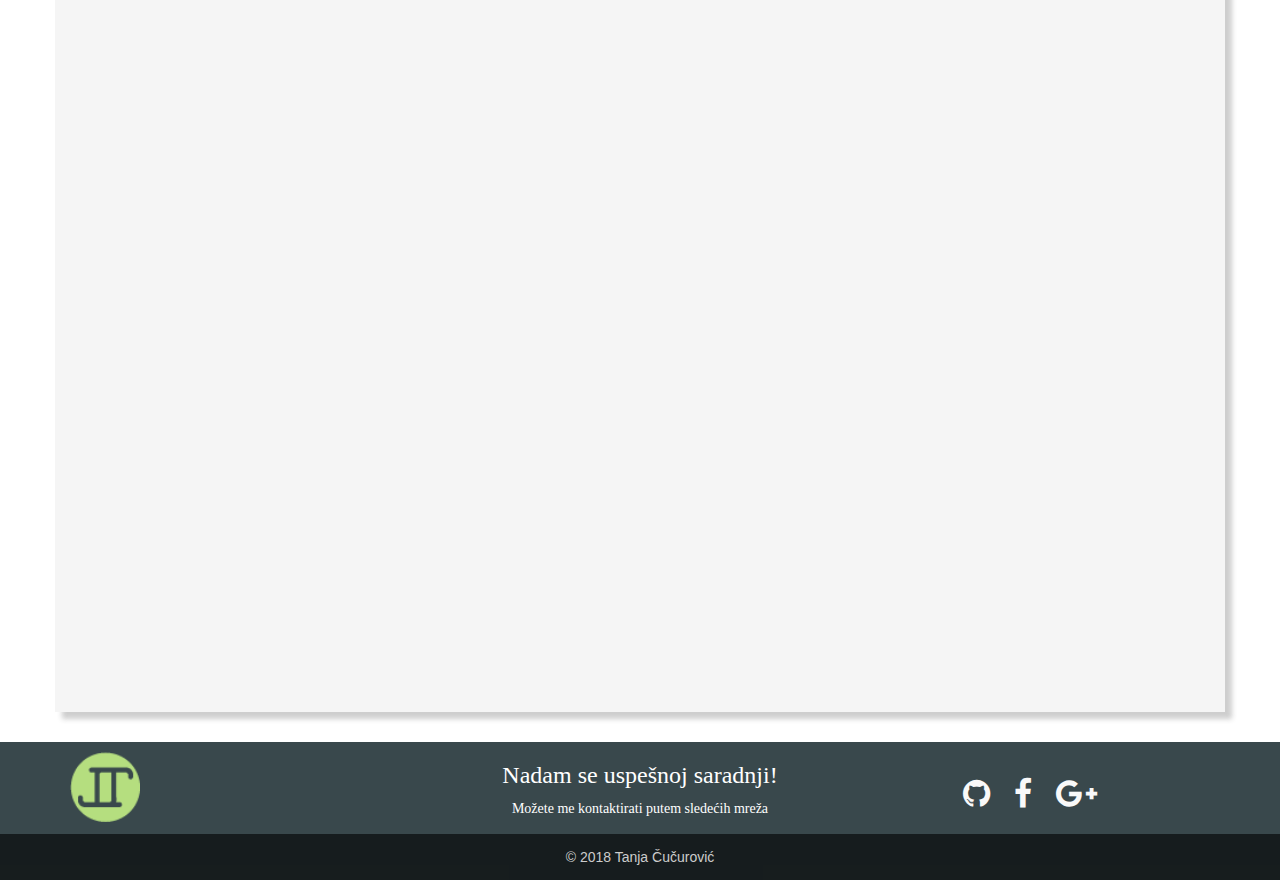
==== commit ebe36071: "izmene" ====
--- a/indexSr.html
+++ b/indexSr.html
@@ -12,7 +12,7 @@
 <meta property="og:type" content="website" />
 <meta property="og:description" content="I'm Tanja from Novi Sad, Junior Web Developer looking for new job opportunities." />
 
-<link rel="stylesheet" href="http://cdnjs.cloudflare.com/ajax/libs/font-awesome/4.6.3/css/font-awesome.min.css">
+<link rel="stylesheet" href="https://cdnjs.cloudflare.com/ajax/libs/font-awesome/4.6.3/css/font-awesome.min.css">
 <link rel="stylesheet" href="/assets/css/Footer-with-button-logo.css">
 <link rel="stylesheet" href="https://maxcdn.bootstrapcdn.com/bootstrap/3.3.7/css/bootstrap.min.css" integrity="sha384-BVYiiSIFeK1dGmJRAkycuHAHRg32OmUcww7on3RYdg4Va+PmSTsz/K68vbdEjh4u"
   crossorigin="anonymous">
@@ -436,7 +436,7 @@
       <div class="row">
         <div id="contact" class="anchor"></div>
         <div class="col-sm-4">
-          <div class="logo"><img src="images/Logo.png"></div>
+          <div class="logo"><img src="images/logo.png"></div>
         </div>
         <div class="col-sm-4">
           <div class="footerText">
@@ -459,7 +459,7 @@
     </div>
   </footer>
   <script src="https://ajax.googleapis.com/ajax/libs/jquery/1.12.4/jquery.min.js"></script>
-  <script src="http://maxcdn.bootstrapcdn.com/bootstrap/3.3.7/js/bootstrap.min.js"></script>
+  <script src="https://maxcdn.bootstrapcdn.com/bootstrap/3.3.7/js/bootstrap.min.js"></script>
 
 
   <script src="https://unpkg.com/aos@next/dist/aos.js"></script>
